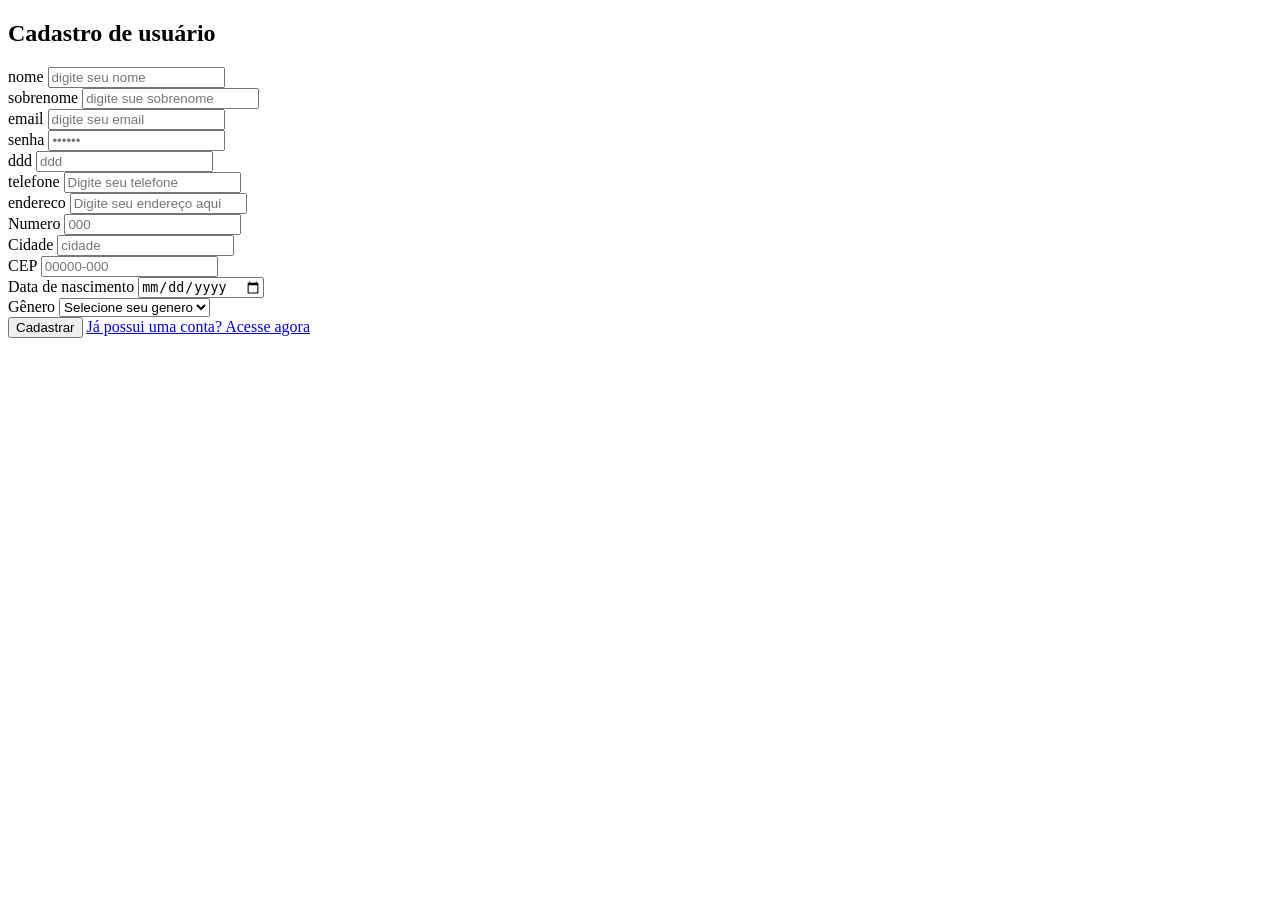
==== cadastro.html @ 9b3a63b7 "javinha de cria" ====
<!DOCTYPE html>
<html lang="en">

<head>
    <meta charset="UTF-8">
    <meta name="viewport" content="width=device-width, initial-scale=1.0">
    <title>Document</title>
</head>


<body>

    <div class="corpo">
        <main class="area-cadastro">
            <section>
                <h1>Cadastro de usuário</h1>
            </section>

            <section class="area-formulario">
                <form action="#" class="form-cadastro" id="form-cadastrar">

                    <div class="area-nome formatacao">
                        <div class="primeiro-nome titulo-campo">
                            <label for="nome">nome</label>
                            <input type="text" id="nome" placeholder="digite seu nome">
                        </div>

                        <div class="ultimo-nome titulo-campo">
                            <label for="sobrenome">sobrenome</label>
                            <input type="text" id="sobrenome" placeholder="digite sue sobrenome">
                        </div>
                    </div>

                    <div class="area-acesso formatacao">

                        <div class="email titulo-campo">
                            <label for="email">email</label>
                            <input type="email" id="email" placeholder="digite seu email" required>
                            <span id="erro-email" class="erro-email"></span>
                        </div>

                        <div class="senha titulo-campo">
                            <label for="senha">senha</label>
                            <input type="password" id="senha" placeholder="••••••" required>
                            <span id="erro-senha" class="erro-senha"></span>
                        </div>
                    </div>

                    <div class="area-contato formatacao">
                        <div class="ddd titulo-campo">
                            <label for="ddd">ddd</label>
                            <input type="number" max="99" id="ddd" placeholder="ddd" required>
                            <span id="erro-ddd" class="erro-ddd"></span>
                        </div>

                        <div class="telefone titulo-campo">
                            <label for="telefone">telefone</label>
                            <input type="text" id="telefone" placeholder="Digite seu telefone" required>
                        </div>
                    </div>

                    <div class="area-endereco formatacao">
                        <div class="endereco-numero formatacao">
                            <div class="endereco titulo-campo">
                                <label for="endereço">endereco</label>
                                <input type="text" id="endereco" placeholder="Digite seu endereço aqui" required>
                            </div>

                            <div class="numero titulo-campo">
                                <label for="numero">Numero</label>
                                <input type="number" id="numero" placeholder="000">
                            </div>
                        </div>

                        <div class="cidade-cep formatacao">
                            <div class="cidade titulo-campo">
                                <label for="cidade">Cidade</label>
                                <input type="text" id="cidade" placeholder="cidade">
                            </div>

                            <div class="cep titulo-campo">
                                <label for="cep">CEP</label>
                                <input type="number" id="cep" placeholder="00000-000">
                            </div>
                        </div>
                    </div>

                    <div class="area-dados formatacao">
                        <div class="data-nascimento titulo-campo">
                            <label for="data de nascimento">Data de nascimento</label>
                            <input type="date" id="data-nascimento" required>
                        </div>

                        <div class="genero titulo-campo">
                            <label for="genero">Gênero</label>
                            <select id="genero" required>
                                <option value="#" disabled selected>Selecione seu genero</option>
                                <option value="#">Feminino</option>
                                <option value="#">Masculino</option>
                                <option value="#">Outro</option>
                                <option value="#">Prefiro não responder</option>
                            </select>
                        </div>
                    </div>

                    <div class="area-botão formatacao titulo-campo">
                        <button type="submit" id="botão-cadastrar">Cadastrar</button>
                        <a href="login.html" class="link-login"> Já possui uma conta? Acesse agora</a>
                    </div>
    </div>

        </form>
    </section>
</main>

    <script src="javascript/login-cadastro.js"></script>

</body>

</html>
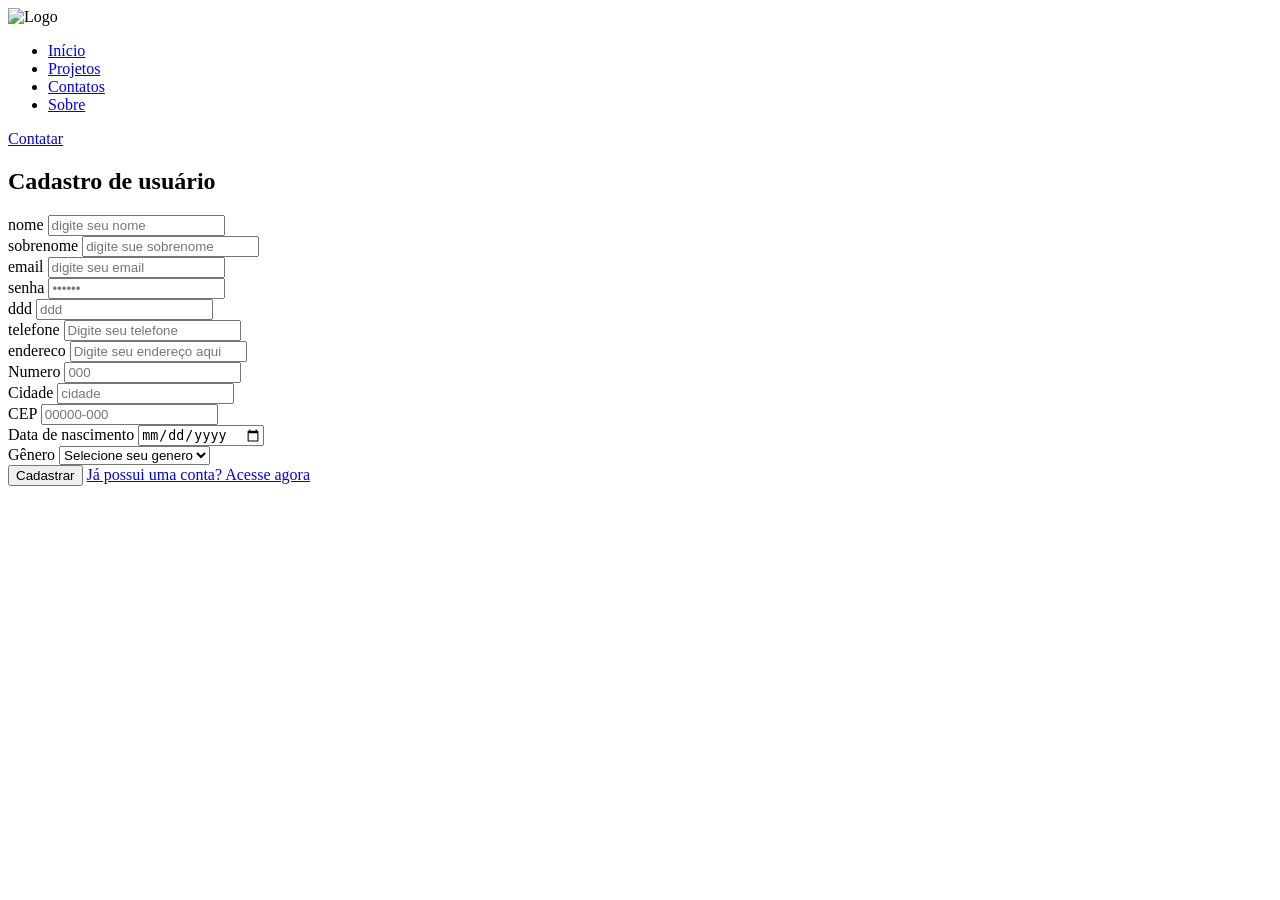
==== commit d0a071f7: "update html" ====
--- a/cadastro.html
+++ b/cadastro.html
@@ -9,6 +9,35 @@
 
 
 <body>
+    <!-- CABEÇALHO -->
+    <header id="navbar">
+        <img src="imagem/logo.png" alt="Logo" class="logo">
+
+        <ul id="nav-list">
+
+            <li class="nav-item">
+                <a href="#" class="nav-link">Início</a>
+            </li>
+
+            <li class="nav-item">
+                <a href="#" class="nav-link">Projetos</a>
+            </li>
+
+            <li class="nav-item">
+                <a href="#" class="nav-link active">Contatos</a>
+            </li>
+
+            <li class="nav-item">
+                <a href="#" class="nav-link">Sobre</a>
+            </li>
+
+        </ul>
+
+        <a href="#contact_form" class="login-link">
+            Contatar
+        </a>
+
+    </header>
 
     <div class="corpo">
         <main class="area-cadastro">
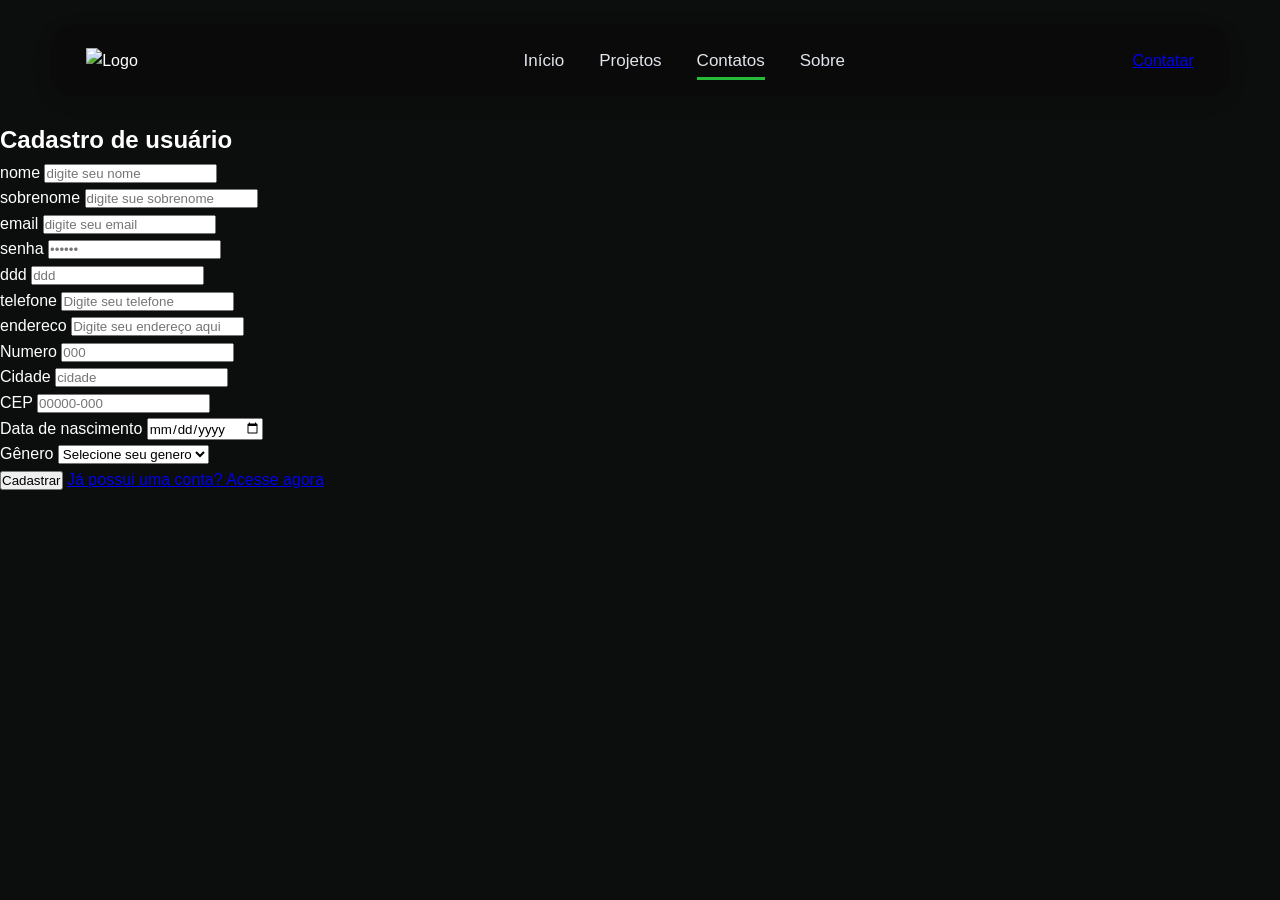
==== commit 0d445d79: "Pra Larah" ====
--- a/cadastro.html
+++ b/cadastro.html
@@ -4,6 +4,7 @@
 <head>
     <meta charset="UTF-8">
     <meta name="viewport" content="width=device-width, initial-scale=1.0">
+    <link rel="stylesheet" href="css/style.css">
     <title>Document</title>
 </head>
 
@@ -36,7 +37,6 @@
         <a href="#contact_form" class="login-link">
             Contatar
         </a>
-
     </header>
 
     <div class="corpo">
--- a/css/style.css
+++ b/css/style.css
@@ -0,0 +1,1310 @@
+* {
+    margin: 0;
+    padding: 0;
+    box-sizing: border-box;
+    font-family: 'Segoe UI', Tahoma, Geneva, Verdana, sans-serif;
+}
+ 
+body {
+    background-color: #0c0d0d;
+    color: #ffffff;
+    line-height: 1.6;
+}
+
+ #navbar {
+ 
+    background: #0a0a0a;
+ 
+    border-radius: 24px;
+ 
+    box-shadow:
+        0px 5px 20px rgba(0, 0, 0, 0.12);
+ 
+    position: relative;
+ 
+    width: 92%;
+ 
+    margin: 25px auto;
+ 
+    padding: 22px 35px;
+ 
+    display: flex;
+ 
+    align-items: center;
+ 
+    justify-content: space-between;
+}
+ 
+ 
+/* LOGO */
+ 
+.logo {
+ 
+   width: 150px;
+    height: auto;
+    object-fit: contain
+}
+ 
+.logo-star {
+    color: #f5c542;
+}
+ 
+.logo small {
+ 
+    display: block;
+ 
+    font-size: 7px;
+ 
+    letter-spacing: 3px;
+ 
+    text-align: center;
+ 
+    margin-top: -5px;
+}
+ 
+ 
+/* MENU */
+ 
+#nav-list {
+ 
+    display: flex;
+ 
+    align-items: center;
+ 
+    gap: 35px;
+ 
+    list-style: none;
+}
+ 
+.nav-item {
+    list-style: none;
+}
+ 
+.nav-link {
+ 
+    text-decoration: none;
+ 
+    color: #e0e4eb;
+ 
+    font-size: 17px;
+ 
+    font-weight: 500;
+ 
+    padding-bottom: 7px;
+ 
+    transition: 0.3s;
+}
+ 
+.nav-link:hover {
+    color: #0bce3c;
+}
+ 
+.nav-link.active {
+ 
+    border-bottom: 3px solid #27bb3a;
+ 
+}
+/*
+@media (max-width: 768px) {
+    .navbar {
+        flex-direction: column;
+        gap: 16px;
+    }
+ 
+    .logo {
+        width: 90px;
+        height: 90px;
+    }
+ 
+    .nav-links,
+    .ct {
+        flex-wrap: wrap;
+        justify-content: center;
+    }
+}
+
+ 
+.nav-links a {
+    color: #ffffff;
+    text-decoration: none;
+    background-color: #3a3d42;
+    padding: 8px 18px;
+    border-radius: 20px;
+    font-size: 0.9rem;
+    transition: background 0.3s;
+}
+ 
+.nav-links a:hover, .nav-links a.active {
+    background-color: #ffffff;
+    color: #0b0d10;
+}
+ 
+.ct {
+    display: flex;
+    gap: 20px;
+    list-style: none;
+}
+ 
+.cta-nav {
+    background-color: #1a1a1a;
+    color: #0b0d10;
+    padding: 8px 20px;
+    text-decoration: none;
+    font-weight: 600;
+    border-radius: 4px;
+    font-size: 0.9rem;
+    transition: 0.6s;
+ 
+    color:#fff;
+}
+ 
+.cta-nav:hover {
+    background-color: #0f7434;
+    color: #0b0d10;
+    padding: 8px 20px;
+    text-decoration: none;
+    font-weight: 600;
+    border-radius: 4px;
+    font-size: 0.9rem;
+ 
+    transform: scale(1.1);
+    transition: 0.6s;
+}
+ 
+.cta-nav1 {
+    background-color: #16A34A;
+    color: #0b0d10;
+    padding: 8px 20px;
+    text-decoration: none;
+    font-weight: 600;
+    border-radius: 4px;
+    font-size: 0.9rem;
+ 
+    transition: 0.6s;
+}
+ 
+.cta-nav1:hover {
+    background-color: #0f7434;
+    color: #fff;
+    padding: 8px 20px;
+    text-decoration: none;
+    font-weight: 600;
+    border-radius: 4px;
+    font-size: 0.9rem;
+ 
+    transform: scale(1.1);
+    transition: 0.6s;
+}
+ */
+
+.features-section {
+    padding: 60px 0;
+    text-align: center;
+   
+    position: absolute;
+    top: 50%;
+    left: 50%;
+    transform: translate(-50%, -50%);
+    margin-top: 900vh;
+}
+ 
+.section-title {
+    background-color: #5a5d64;
+    display: inline-block;
+    padding: 10px 40px;
+    border-radius: 20px;
+    margin-bottom: 45px;
+    font-size: 1.1rem;
+    letter-spacing: 1px;
+}
+ 
+.three-columns-container {
+    background-color: #d1d1d1;
+    border-radius: 12px;
+    display: grid;
+    grid-template-columns: 1fr 1fr 1fr;
+    overflow: hidden;
+    color: #232528;
+}
+ 
+.process-section {
+    padding: 60px 0 100px 0;
+ 
+    position: absolute;
+    top: 50%;
+    left: 50%;
+    transform: translate(-50%, -50%);
+    width: 50%;
+    margin-top: 1000vh;
+}
+ 
+.foto {
+    width: 594.55px;
+    border-radius: 8px;
+    display: flex;
+    align-items: center;
+    justify-content: center;
+    font-weight: bold;
+    color: #7f7f7f;
+    opacity: 80%;
+}
+ 
+.title-catalog {
+    margin-bottom: 25px;
+}
+ 
+.catalog-grid {
+    position: relative;
+    z-index: 10001;
+    display: flex;
+    gap: 20px;
+    flex-wrap: wrap;
+    justify-content: center;
+    max-width: 100%;
+}
+ 
+.catalog-item:hover {
+    background-color: #16A34A;
+    color: #000000;
+}
+ 
+.catalog-item svg {
+    display: block;
+    margin-bottom: 10px;
+    transition: transform 0.2s;
+}
+ 
+.catalog-item a {
+    display: flex;
+    align-items: center;
+    justify-content: center;
+ 
+    z-index: 10000;
+}
+ 
+.catalog-item {
+    --catalog-width: 250px;
+    --catalog-height: 180px;
+    background-color: #1c1d1d;
+    height: var(--catalog-height);
+    border-radius: 6px;
+    padding: 20px;
+    width: var(--catalog-width);
+    color: #fff;
+    display: flex;
+    text-align: center;
+    flex-direction: column;
+    justify-content: flex-end;
+    font-weight: 500;
+    cursor: pointer;
+    z-index: 10000;
+    transition: 0.6s;
+}
+ 
+.catalog-item:hover svg {
+    transform: translateY(-10%, -10%);
+    transition: 0.6s;
+    color: #000000;
+}
+ 
+.catalog-item:hover svg path {
+    fill: #000000;
+}
+ 
+.texto {
+    position: absolute;
+    top: 60%;
+    left: 35%;
+    transform: translate(-50%, -50%);
+    -webkit-transform: translate(-50%, -50%);
+    -moz-transform: translate(-50%, -50%);
+    -ms-transform: translate(-50%, -50%);
+    -o-transform: translate(-50%, -50%);    
+    z-index: 20;
+}
+ 
+.hero h1 {
+    font-weight: 700;
+    font-size: clamp(2.3rem, 4vw, 4.5rem);
+    line-height: 1.08;
+    letter-spacing: -0.04em;
+    color: #ffffff;
+    margin-bottom: 18px;
+    z-index: 20;
+}
+ 
+.hero p {
+    font-weight: 400;
+    font-size: 1rem;
+    line-height: 1.7;
+    width: 100%;
+    max-width: 520px;
+    color: rgba(255, 255, 255, 0.82);
+    z-index: 20;
+    margin-bottom: 28px;
+}
+ 
+.hero a {
+    font-weight: 600;
+    z-index: 20;
+}
+ 
+.botao {
+    display: inline-block;
+    background-color: #16A34A;
+    color: #000000;
+    padding: 16px 28px;
+    width: auto;
+    min-width: 150px;
+    font-size: 16px;
+    text-decoration: none;
+    text-align: center;
+    border-radius: 6px;
+    z-index: 20;
+    transition: 0.6s;
+}
+ 
+.botao:hover {
+    background-color: #126932;
+    padding: 27px;
+    color: #fff;
+    font-size: 17px;
+    transition: 0.6s;
+}
+ 
+.hero video {
+    width: 100%;
+    opacity: 60%;
+    -webkit-mask-image: linear-gradient(to top, transparent, #101828 70%, #101828 30%, transparent);
+    mask-image: linear-gradient(to top, transparent, #101828 65%, #101828 35%, transparent);
+    height: 100%;
+}
+ 
+.container-roupa {
+    display: flex;
+    gap: 20px;
+ 
+    position: absolute;
+    top: 50%;
+    left: 50%;
+    transform: translate(-50%, -50%);
+}
+ 
+.infos {
+    position: absolute;
+    top: 50%;
+    left: 15%;
+    transform: translate(-50%, -50%);
+    text-align: center;
+ 
+    margin-top: 260vh;
+    gap: 20px;
+    width: 50%;
+    color: #000000;
+}
+ 
+.ad {
+    display: flex;
+    align-items: center;
+    justify-content: center;
+ 
+    position: absolute;
+    top: 40%;
+    left: 50%;
+    transform: translate(-50%, -50%);
+    margin-top: 248vh;
+    gap: 20px;
+}
+ 
+.ad-image {
+    width: 30%;
+    border-radius: 15px;
+}
+ 
+.t-roupa {
+    position: absolute;
+    top: 30%;
+    left: 15%;
+    transform: translate(-50%, -50%);
+    border-radius: 30px;
+    text-align: center;
+    margin-top: 170vh;
+    font-size: 40px;
+    font-weight: 500;
+ 
+    color: #000000;
+    width: 100%;
+}
+ 
+ 
+ 
+@media (max-width: 768px) {
+    .back {
+        width: calc(100% - 32px);
+        max-width: none;
+        padding: 24px;
+    }
+ 
+    .catalog-grid {
+        max-width: 100%;
+    }
+ 
+    .catalog-item {
+        flex: 1 1 140px;
+        width: auto;
+    }
+ 
+    .anuncios,
+    .anuncios1,
+    .anuncios2,
+    .anuncios3 {
+        grid-template-columns: repeat(2, minmax(0, 1fr));
+    }
+ 
+    .anuncios4,
+    .anuncios5 {
+        grid-template-columns: repeat(2, minmax(0, 1fr));
+    }
+}
+ 
+@media (max-width: 480px) {
+    .anuncios,
+    .anuncios1,
+    .anuncios2,
+    .anuncios3 {
+        grid-template-columns: 1fr;
+    }
+ 
+    .anuncios4,
+    .anuncios5 {
+        grid-template-columns: 1fr;
+    }
+}
+ 
+.brinquedos h1 {
+    position: absolute;
+    top: 110%;
+    left: 16.5%;
+    transform: translate(-50%, -50%);
+    border-radius: 30px;
+    text-align: center;
+    margin-top: 170vh;
+    font-size: 40px;
+    font-weight: 500;
+    z-index: 20;
+ 
+    color: #000000;
+    width: 100%;
+}
+ 
+.calcados h1 {
+    position: absolute;
+    top: 190%;
+    left: 15%;
+    transform: translate(-50%, -50%);
+    border-radius: 30px;
+    text-align: center;
+    margin-top: 170vh;
+    font-size: 40px;
+    font-weight: 500;
+    z-index: 20;
+ 
+    color: #000000;
+    width: 100%;
+}
+ 
+.acessorios h1 {
+    position: absolute;
+    top: 270%;
+    left: 15%;
+    transform: translate(-50%, -50%);
+    border-radius: 30px;
+    text-align: center;
+    margin-top: 170vh;
+    font-size: 40px;
+    font-weight: 500;
+    z-index: 20;
+ 
+    color: #000000;
+    width: 100%;
+}
+ 
+@media (max-width: 968px) {
+    .hero-section, .three-columns-container, .process-banner, .catalog-grid {
+        grid-template-columns: 1fr;
+    }
+    .three-columns-container {
+        background-color: transparent;
+        gap: 20px;
+    }
+    .column-box {
+        background-color: #d1d1d1;
+        border-right: none;
+        border-radius: 8px;
+    }
+    .catalog-grid {
+        grid-template-columns: repeat(2, 1fr);
+    }
+}
+ 
+.back {
+    position: absolute;
+    top: 480%;
+    left: 50%;
+    transform: translate(-50%, -50%);
+    width: 100%;
+    border-radius: 20px;
+    border: 1px solid #444343;
+    max-width: calc(100%);
+    padding-top: 11vh;
+    padding-bottom: 630vh;
+    margin-left: auto;
+    margin-right: auto;
+    background-color: #181717;
+    display: flex;
+    justify-content: center;
+    align-items: center;
+    overflow: hidden;
+    -webkit-border-radius: 20px;
+    -moz-border-radius: 20px;
+    -ms-border-radius: 20px;
+    -o-border-radius: 20px;
+}
+ 
+.ads {
+    position: relative;
+    z-index: 2;
+    width: 100%;
+    margin: 50px auto 40px;
+    padding: 0 20px;
+}
+ 
+.ads h1 {
+    position: static;
+    transform: none;
+    width: auto;
+    margin: 0;
+    color: #000000;
+    font-size: 2rem;
+    font-weight: 500;
+    text-align: left;
+}
+ 
+.text {
+    font-size: 50px;
+   
+    position: absolute;
+    top: 50%;
+    left: 8%;
+    transform: translate(-50%, -50%);
+ 
+    margin-top: -45vh;
+}
+ 
+.anuncios {
+    display: flex;
+    gap: 20px;
+ 
+    position: absolute;
+    top: 50%;
+    left: 50%;
+    transform: translate(-50%, -50%);
+ 
+    margin-top: 80vh;
+    width: 100%;
+}
+ 
+.anuncios1 {
+    display: flex;
+    gap: 20px;
+ 
+    position: absolute;
+    top: 50%;
+    left: 50%;
+    transform: translate(-50%, -50%);
+ 
+    margin-top: 180vh;
+    width: 100%;
+}
+ 
+.anuncios2 {
+    display: flex;
+    gap: 20px;
+ 
+    position: absolute;
+    top: 50%;
+    left: 50%;
+    transform: translate(-50%, -50%);
+ 
+    margin-top: 280vh;
+    width: 100%;
+}
+ 
+.anuncios3 {
+    display: flex;
+    gap: 20px;
+ 
+    position: absolute;
+    top: 50%;
+    left: 50%;
+    transform: translate(-50%, -50%);
+ 
+    margin-top: 380vh;
+    width: 100%;
+}
+ 
+.anuncios4 {
+    display: flex;
+    gap: 20px;
+ 
+    position: absolute;
+    top: 50%;
+    left: 50%;
+    transform: translate(-50%, -50%);
+ 
+    margin-top: 480vh;
+    width: 100%;
+}
+ 
+.anuncios5 {
+    display: flex;
+    gap: 20px;
+ 
+    position: absolute;
+    top: 50%;
+    left: 50%;
+    transform: translate(-50%, -50%);
+ 
+    margin-top: 580vh;
+    width: 100%;
+}
+ 
+.anuncio img {
+    width: 100%;
+}
+ 
+.anuncio {
+    background-color: #252525;
+    padding: 30px;
+    border-radius: 20px;
+    padding-bottom: -5px;
+}
+ 
+.anuncio p {
+    margin-top: 10vh;
+    font-size: 15px;
+}
+ 
+.anuncio h1 {
+    margin-top: 2vh;
+    color: #11c553;
+    font-size: 23px;
+    font-weight: 540;
+    position: absolute;
+}
+ 
+.anuncio label {
+    margin-top: 6vh;
+    color: #fff;
+    font-size: 20px;
+    font-weight: 540;
+    position: absolute;
+}
+ 
+.ad {
+    width: 100%;
+    border-radius: 10px;
+    margin-top: 40vh;
+ 
+    position: absolute;
+    top: 50%;
+    left: 50%;
+    transform: translate(-50%, -50%);
+}
+ 
+.anuncios .ad {
+    position: static;
+    width: 100%;
+    margin-top: 0;
+    transform: none;
+}
+ 
+.anuncios1 .ad {
+    position: static;
+    width: 100%;
+    margin-top: 0;
+    transform: none;
+}
+ 
+.anuncios2 .ad {
+    position: static;
+    width: 100%;
+    margin-top: 0;
+    transform: none;
+}
+ 
+.anuncios3 .ad {
+    position: static;
+    width: 100%;
+    margin-top: 0;
+    transform: none;
+}
+ 
+.anuncios4 .ad {
+    position: static;
+    width: 100%;
+    margin-top: 0;
+    transform: none;
+}
+ 
+.anuncios5 .ad {
+    position: static;
+    width: 100%;
+    margin-top: 0;
+    transform: none;
+}
+ 
+.per {
+    position: absolute;
+    top: 50%;
+    left: 40%;
+    transform: translate(-50%, -50%);
+    margin-top: 830vh;
+    text-align: left;
+}
+ 
+.per label {
+    font-size: 20px;
+    color: #16A34A;
+    font-weight: 500;
+}
+ 
+.per h1 {
+    font-size: 30px;
+}
+ 
+.per p {
+    margin-top: 1vh;
+}
+ 
+.boxes {
+    display: flex;
+ 
+    position: absolute;
+    top: 50%;
+    left: 50%;
+    transform: translate(-50%, -50%);
+    margin-top: 870vh;
+    gap: 20px;
+    width: 80%;
+}
+ 
+.quadro {
+    padding: 35px;
+    background-color: #1c1d1d;
+    border: 1px solid #444343;
+    border-radius: 10px;
+    transition: 0.7s;
+}
+ 
+.quadro label {
+    font-size: 20px;
+    color: #16A34A;
+    font-weight: 500;
+}
+ 
+.quadro:hover {
+    background-color: #126932;
+    transition: 0.7s;
+}
+ 
+.title {
+    font-size: 50px;
+}
+ 
+.txt {
+    font-size: 25px;
+    margin-top: 1vh;
+}
+ 
+.quadro p {
+    margin-top: 1vh;
+}
+ 
+.cta {
+    position: relative;
+    width: 100%;
+    margin-top: 840vh;
+    -webkit-mask-image: linear-gradient(to top, transparent, #101828 20%, #101828 20%, transparent);
+    mask-image: linear-gradient(to top, transparent, #101828 20%, #101828 20%, transparent);
+    opacity: 80%;
+}
+ 
+.cta img {
+    position: relative;
+    z-index: 1;
+    display: block;
+    width: 100%;
+}
+ 
+.content {
+    position: absolute;
+    top: 55%;
+    left: 40%;
+    transform: translate(-50%, -50%);
+    -webkit-transform: translate(-50%, -50%);
+    -moz-transform: translate(-50%, -50%);
+    -ms-transform: translate(-50%, -50%);
+    -o-transform: translate(-50%, -50%);
+    z-index: 1;
+    opacity: 100%;
+}
+ 
+.content label {
+    font-size: 20px;
+    color: #16A34A;
+    font-weight: 500;
+}
+ 
+.content h1 {
+    font-size: 30px;
+}
+ 
+.content p {
+    margin-top: 1vh;
+    width: 70%;
+}
+ 
+.content a {
+    display: inline-block;
+    background-color: #16A34A;
+    color: #000000;
+    padding: 16px 28px;
+    width: auto;
+    min-width: 150px;
+    font-size: 16px;
+    text-decoration: none;
+    text-align: center;
+    border-radius: 6px;
+    transition: 0.6s;
+    margin-top: 2vh;
+}
+ 
+.destaque {
+    display: flex;
+    gap: 20px;
+    width: 80%;
+ 
+    position: absolute;
+    top: 1200%;
+    left: 50%;
+    transform: translate(-50%, -50%);
+}
+ 
+.question {
+    position: absolute;
+    top: 1200%;
+    left: 50%;
+    transform: translate(-50%, -50%);
+    width: 100%;
+}
+ 
+.fonte {
+    position: absolute;
+    top: 50%;
+    left: 24%;
+    transform: translate(-50%, -50%);
+    margin-top: -50vh;
+}
+ 
+.fonte label {
+    font-size: 20px;
+    color: #16A34A;
+    font-weight: 500;
+}
+ 
+.fonte h1 {
+    font-size: 40px;
+}
+ 
+.letras {
+    position: absolute;
+    top: -30%;
+    left: 20%;
+    transform: translate(-50%, -50%);
+ 
+    font-size: 40px;
+}
+ 
+.word {
+    position: absolute;
+    top: -22%;
+    left: 20.6%;
+    transform: translate(-50%, -50%);
+ 
+    font-size: 15px;
+}
+ 
+.lbl-1 {
+    background-color: #104e27;
+    position: absolute;
+    top: -35%;
+    left: 10%;
+    transform: translate(-50%, -50%);
+ 
+    font-size: 15px;
+}
+ 
+.destaque .ad {
+    position: static;
+    width: 100%;
+    margin-top: 0;
+    transform: none;
+}
+ 
+.numeros {
+    position: absolute;
+    top: 1300%;
+    left: 24%;
+    transform: translate(-50%, -50%);
+}
+ 
+.numeros label {
+    font-size: 20px;
+    color: #16A34A;
+    font-weight: 500;
+}
+ 
+.numeros h1 {
+    font-size: 40px;
+}
+ 
+.area {
+    background-color: #000;
+    text-align: center;
+    width: 15%;
+    padding: 60px;
+    border-radius: 10px;
+   
+    position: absolute;
+    top: 1330%;
+    left: 50%;
+    transform: translate(-50%, -50%);
+    transition: 0.7s;
+}
+ 
+.area h1 {
+    color: #16A34A;
+    font-size: 40px;
+    font-weight: 500;
+}
+ 
+.area i {
+    font-size: 40px;
+}
+ 
+.area h2 {
+    width: 100%;
+    font-size: 20px;
+}
+ 
+.areas {
+    display: flex;
+    gap: 20px;
+    margin-top: 230vh;
+}
+ 
+.video-cards {
+    width: min(1400px, 92%);
+ 
+    margin: 80px auto;
+ 
+    display: grid;
+    grid-template-columns: repeat(3, 1fr);
+ 
+    gap: 24px;
+}
+ 
+ 
+/* CARD */
+ 
+.video-card {
+    position: relative;
+ 
+    height: 560px;
+ 
+    overflow: hidden;
+ 
+    border-radius: 28px;
+ 
+    background: #101010;
+ 
+    isolation: isolate;
+ 
+    cursor: pointer;
+ 
+    box-shadow:
+        0 20px 60px rgba(0, 0, 0, 0.12);
+ 
+    transition:
+        transform 0.6s cubic-bezier(.2,.8,.2,1),
+        box-shadow 0.6s ease;
+}
+ 
+ 
+.video-card:hover {
+    transform: translateY(-8px);
+ 
+    box-shadow:
+        0 35px 80px rgba(0, 0, 0, 0.22);
+}
+ 
+ 
+/* VÍDEO */
+ 
+.video-wrapper {
+    position: absolute;
+ 
+    inset: 0;
+ 
+    overflow: hidden;
+ 
+    transform:
+        scale(1.31)
+        translateY(0);
+ 
+    z-index: 0;
+ 
+    height: 100%;
+}
+ 
+ 
+.card-video {
+    position: absolute;
+ 
+    width: 100%;
+    height: 100%;
+ 
+    object-fit: cover;
+ 
+    transform:
+        scale(1.03)
+        translateY(-13%);
+ 
+    transition:
+        transform 0.8s cubic-bezier(.2,.8,.2,1),
+        filter 0.8s ease;
+ 
+    cursor: default;
+}
+ 
+ 
+/* HOVER DO VÍDEO */
+ 
+.video-card:hover .card-video {
+    transform:
+        scale(1.12)
+        translateY(0);
+ 
+    filter: brightness(0.65);
+}
+ 
+ 
+/* GRADIENTE */
+ 
+.card-gradient {
+    position: absolute;
+ 
+    inset: 0;
+ 
+    z-index: 1;
+ 
+    pointer-events: none;
+ 
+    background:
+        linear-gradient(
+            to bottom,
+            transparent 25%,
+            rgba(255,255,255,.08) 43%,
+            rgba(255,255,255,.08) 72%,
+            rgba(255,255,255,.08) 100%
+        );
+ 
+    transition:
+        background .6s ease;
+}
+ 
+ 
+.video-card:hover .card-gradient {
+    background:
+        linear-gradient(
+            to bottom,
+            transparent 15%,
+            rgba(255,255,255,.08) 35%,
+            rgba(255,255,255,.08) 75%,
+            rgba(255,255,255,.08) 100%
+        );
+}
+ 
+ 
+/* TEXTO */
+ 
+.card-content {
+    position: absolute;
+ 
+    left: 30px;
+    right: 30px;
+    bottom: 30px;
+ 
+    z-index: 2;
+ 
+    color: #fff;
+ 
+    transition:
+        transform .6s cubic-bezier(.2,.8,.2,1),
+        color .5s ease;
+}
+ 
+ 
+.card-content h2 {
+    margin-bottom: 10px;
+ 
+    font-size: 25px;
+    line-height: 1.15;
+ 
+    letter-spacing: -.6px;
+}
+ 
+ 
+.card-content p {
+    margin-bottom: 26px;
+ 
+    max-width: 370px;
+ 
+    font-size: 14px;
+    line-height: 1.5;
+ 
+    color: #e0e0e0;
+ 
+    transition: color .5s ease;
+}
+ 
+ 
+/* LINK */
+ 
+.card-link {
+    display: inline-flex;
+ 
+    align-items: center;
+ 
+    gap: 8px;
+ 
+    color: #fff;
+ 
+    text-decoration: none;
+ 
+    font-size: 15px;
+    font-weight: 600;
+ 
+    transition:
+        gap .3s ease,
+        color .4s ease;
+}
+ 
+ 
+.card-link span {
+    font-size: 20px;
+ 
+    transition:
+        transform .3s ease;
+}
+ 
+ 
+.card-link:hover {
+    gap: 12px;
+}
+ 
+ 
+.card-link:hover span {
+    transform: translateX(3px);
+}
+ 
+ 
+/* TEXTO NO HOVER */
+ 
+.video-card:hover .card-content {
+    color: #fff;
+ 
+    transform: translateY(-5px);
+}
+ 
+ 
+.video-card:hover .card-content p {
+    color: rgba(255,255,255,.78);
+}
+ 
+ 
+.video-card:hover .card-link {
+    color: #fff;
+}
+ 
+.info {
+    position: absolute;
+    top: 1450%;
+    left: 40%;
+    transform: translate(-50%, -50%);
+}
+ 
+.info label {
+    font-size: 20px;
+    color: #16A34A;
+    font-weight: 500;
+}
+ 
+.info h1 {
+    font-size: 40px;
+}
+ 
+.info p {
+    font-size: 15px;
+    width: 60%;
+    margin-top: 2vh;
+}
+ 
+.info a {
+    position: absolute;
+    background-color: #16A34A;
+    padding: 20px;
+    width: 40%;
+    margin-top: 3vh;
+    font-size: 15px;
+    border-radius: 7px;
+    text-align: center;
+}
+ 
+/* RESPONSIVIDADE */
+ 
+@media (max-width: 900px) {
+ 
+    .video-cards {
+        grid-template-columns: 1fr 1fr;
+    }
+ 
+}
+ 
+ 
+@media (max-width: 620px) {
+ 
+    .video-cards {
+        grid-template-columns: 1fr;
+ 
+        width: 90%;
+ 
+        gap: 20px;
+    }
+ 
+    .video-card {
+        height: 520px;
+    }
+ 
+}
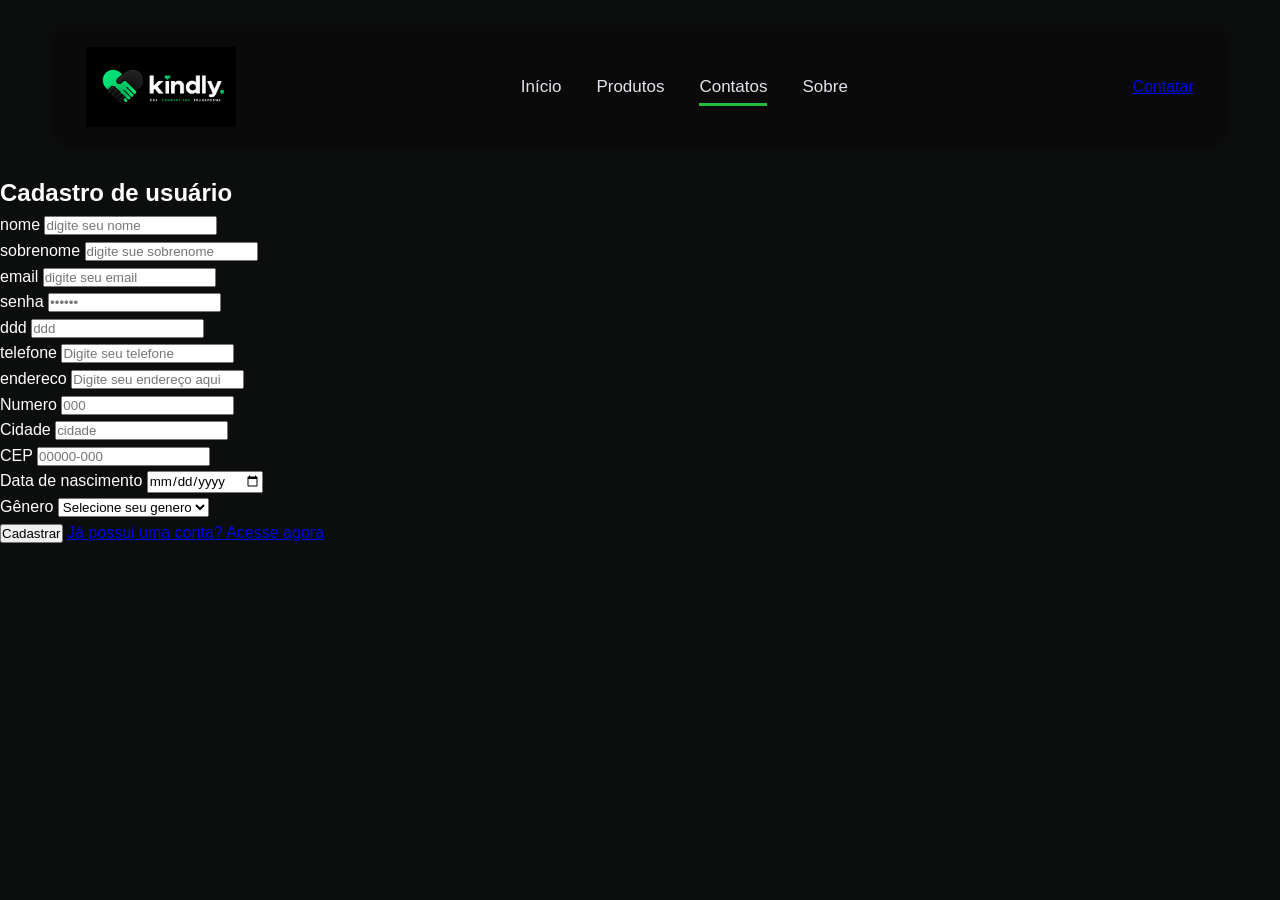
==== commit 613e7e0d: "upadte" ====
--- a/cadastro.html
+++ b/cadastro.html
@@ -12,24 +12,24 @@
 <body>
     <!-- CABEÇALHO -->
     <header id="navbar">
-        <img src="imagem/logo.png" alt="Logo" class="logo">
+        <img src="img/Logo KINDLY.png" alt="Logo" class="logo">
 
         <ul id="nav-list">
 
             <li class="nav-item">
-                <a href="#" class="nav-link">Início</a>
+                <a href="index.html" class="nav-link">Início</a>
             </li>
 
             <li class="nav-item">
-                <a href="#" class="nav-link">Projetos</a>
+                <a href="produto.html" class="nav-link">Produtos</a>
             </li>
 
             <li class="nav-item">
-                <a href="#" class="nav-link active">Contatos</a>
+                <a href="contato.html" class="nav-link active">Contatos</a>
             </li>
 
             <li class="nav-item">
-                <a href="#" class="nav-link">Sobre</a>
+                <a href="" class="nav-link">Sobre</a>
             </li>
 
         </ul>
